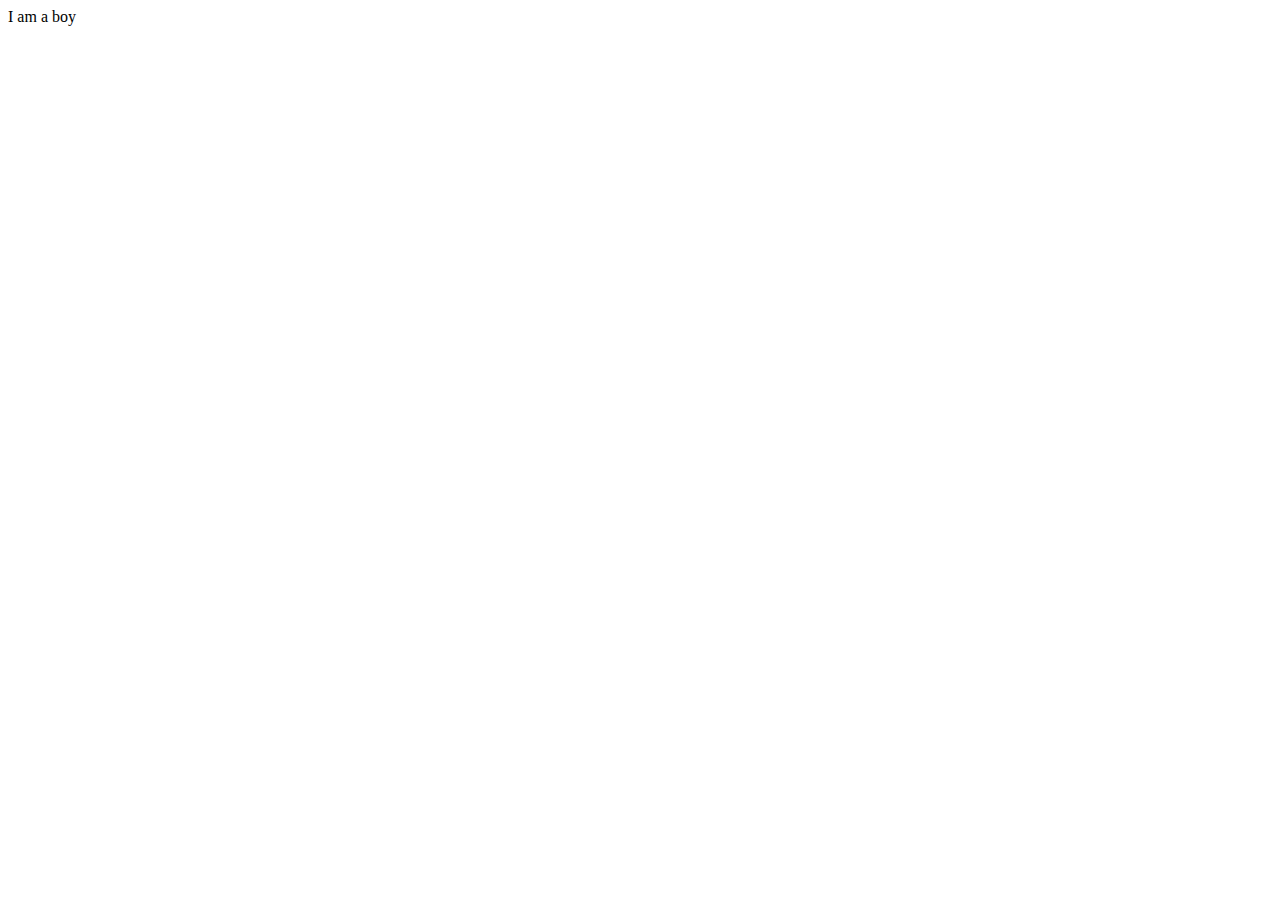
==== index.html @ 391d3255 "first commit" ====
<!DOCTYPE html>
<html lang="en">
<head>
    <meta charset="UTF-8">
    <meta name="viewport" content="width=device-width, initial-scale=1.0">
    <title>Document</title>
</head>
<body>
    I am a boy
</body>
</html>
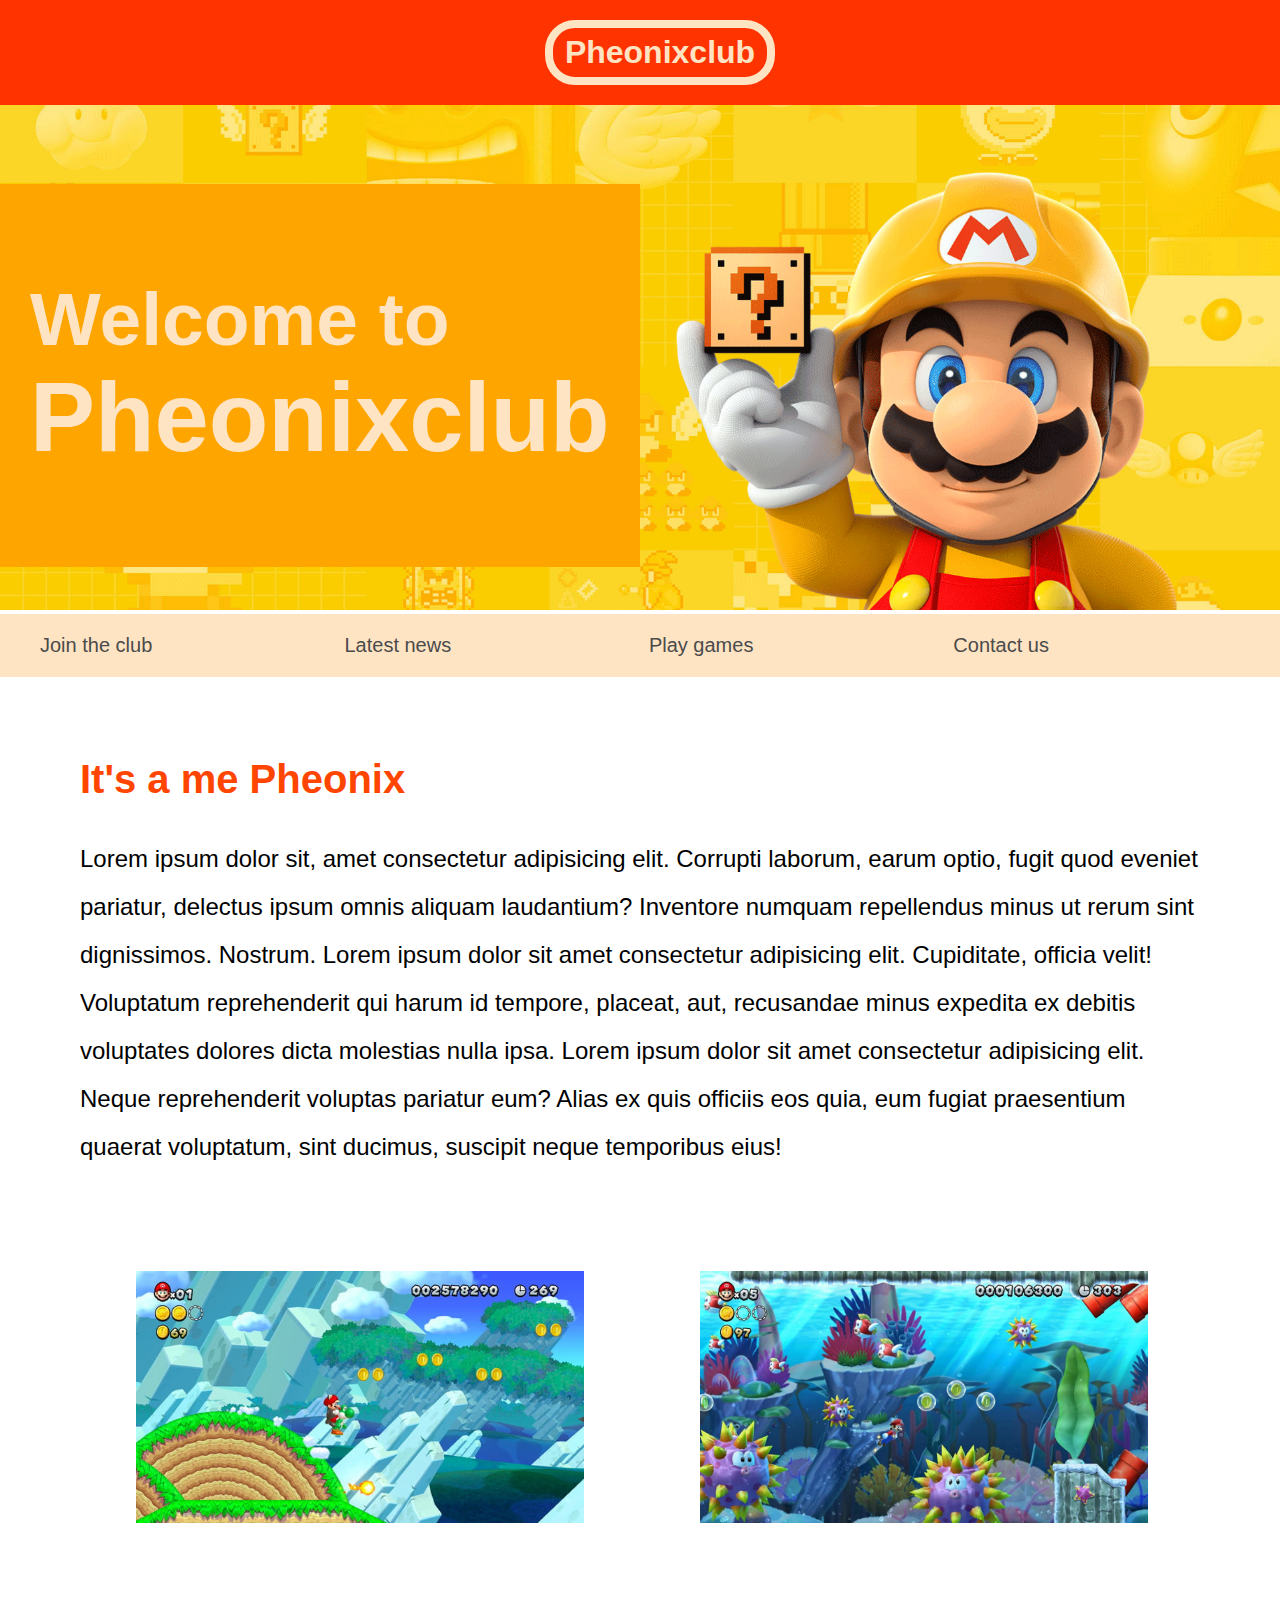
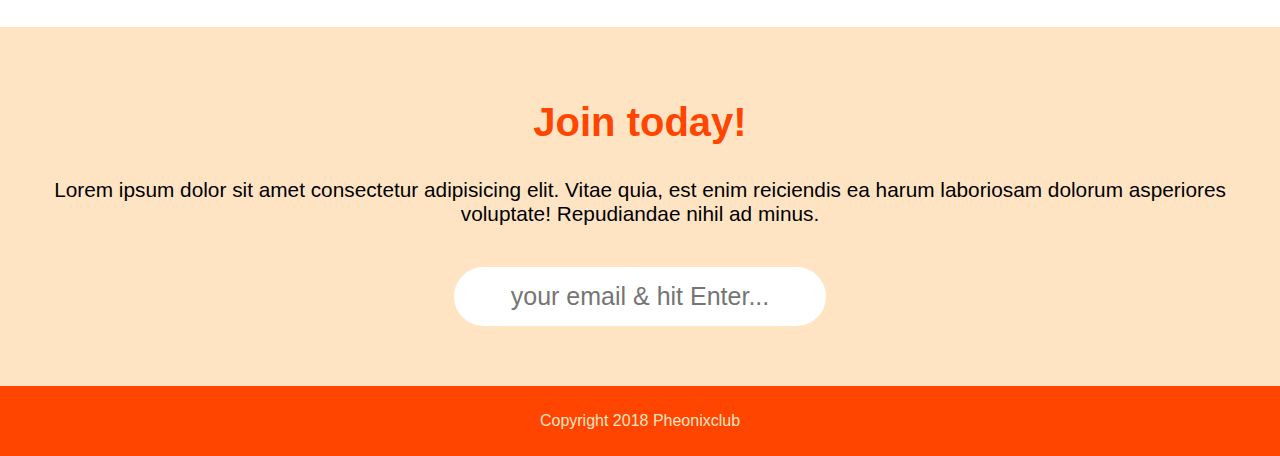
==== commit eb53f1f1: "New project added" ====
--- a/index.html
+++ b/index.html
@@ -1,11 +1,56 @@
 <!DOCTYPE html>
 <html lang="en">
 <head>
+    <link rel="stylesheet" href="style.css">
     <meta charset="UTF-8">
     <meta name="viewport" content="width=device-width, initial-scale=1.0">
-    <title>Document</title>
+    <title>Project 1</title>
 </head>
 <body>
-    I am a boy
+    <header>
+     <h1>Pheonixclub</h1>   
+    </header>
+    <section class="banner">
+        <img src="img\project pic1.png" alt="Pheonixclub welcome banner">
+        <div class="welcome">
+        <h2>Welcome to <br> <span>Pheonixclub</span></h2>
+        </div>
+    </section>
+    <nav>
+        <ul>
+            <li><a href="/join.html" target="_blank">Join the club</a></li>
+            <li><a href="/new.html" target="_blank">Latest news</a></li>
+            <li><a href="/games.html" target="_blank">Play games</a></li>
+            <li><a href="/contact.html" target="_blank">Contact us</a></li>
+        </ul>
+    </nav>
+    <main>
+        <article>
+            <h2>It's a me Pheonix</h2>
+            <p>Lorem ipsum dolor sit, amet consectetur adipisicing elit. Corrupti laborum, earum optio,
+             fugit quod eveniet pariatur, delectus ipsum omnis aliquam laudantium? Inventore numquam 
+             repellendus minus ut rerum sint dignissimos. Nostrum. Lorem ipsum dolor sit amet consectetur 
+             adipisicing elit. Cupiditate, officia velit! Voluptatum reprehenderit qui harum id tempore, 
+             placeat, aut, recusandae minus expedita ex debitis voluptates dolores dicta molestias nulla 
+             ipsa. Lorem ipsum dolor sit amet consectetur adipisicing elit. Neque reprehenderit voluptas 
+             pariatur eum? Alias ex quis officiis eos quia, eum fugiat praesentium quaerat voluptatum, 
+             sint ducimus, suscipit neque temporibus eius!</p>
+        </article>
+        <ul class="images">
+            <li><img src="img\project pic2.png" alt="Pheonixclub phase 1"></li>
+            <li><img src="img\project pic3.png" alt="Pheonixclub phase 2"></li>
+        </ul>
+    </main>
+    <section class="join">
+        <h2>Join today!</h2>
+        <p>Lorem ipsum dolor sit amet consectetur adipisicing elit. Vitae quia, est enim reiciendis ea 
+         harum laboriosam dolorum asperiores voluptate! Repudiandae nihil ad minus.</p>
+         <form>
+            <input type="email" name="email" placeholder="your email & hit Enter..." required>
+         </form>
+    </section>
+    <footer>
+        <p class="copyright">Copyright 2018 Pheonixclub</p>
+    </footer>
 </body>
 </html>--- a/style.css
+++ b/style.css
@@ -0,0 +1,118 @@
+body, ul, li, h1, h2 a{
+    margin: 0;
+    padding: 0;
+    font-family: arial;
+}
+header{
+    background-color: #ff3300;
+    padding: 20px;
+    text-align: center;
+    width: 100%;
+    position: fixed;
+    z-index: 1;
+    top: 0;
+    left: 0;   
+}
+header h1{
+    color: bisque;
+    border: 8px solid bisque;
+    padding: 6px 12px;
+    display: inline-block;
+    border-radius: 30px;
+}
+.banner{
+    position: relative;
+}
+.banner img{
+    max-width: 100%;
+}
+.banner .welcome{
+    background-color: orange;
+    color: bisque;
+    padding: 30px;
+    position: absolute;
+    top: 30%;
+    left: 0;
+}
+.banner h2{
+    font-size: 75px;
+}
+.banner h2 span{
+    font-size: 1.3em;
+}
+nav{
+    background-color: bisque;
+    padding: 20px;
+    position: sticky;
+    top: 105px;
+}
+nav ul{
+    white-space: nowrap;
+    max-width: 1200px;
+    margin: 0 auto;
+}
+nav li{
+    width: 25%;
+    display: inline-block;
+    font-size: 20px;
+}
+nav li a{
+    text-decoration: none;
+    color: #4b4b4b;
+}
+main{
+    max-width: 100%;
+    width: 1200px;
+    margin: 80px auto;
+    padding: 0 40px;
+    box-sizing: border-box;    
+}
+article h2{
+    color: orangered;
+    font-size: 40px;
+}
+article p{
+    line-height: 2em;
+    color: black;
+    font-size: 1.5em;
+}
+.images{
+    text-align: center;
+    margin: 80px 0;
+    white-space: nowrap;
+}
+.images li{
+    display: inline-block;
+    width: 40%;
+    margin: 20px 5%;  
+}
+.images li img{
+    max-width: 100%;
+}
+.join{
+    background-color: bisque;
+    text-align: center;
+    padding: 40px;
+    color: black;
+}
+.join h2{
+    color: orangered;
+    font-size: 2.5em;
+}
+.join p{
+    font-size: 1.3em;
+}
+form input{
+    margin: 20px 0;
+    padding: 10px 20px;
+    font-size: 25px;
+    border-radius: 30px;
+    border: 5px solid white;
+    text-align: center;
+}
+footer{
+    background-color: orangered;
+    color: bisque;
+    padding: 10px;
+    text-align: center;
+}   
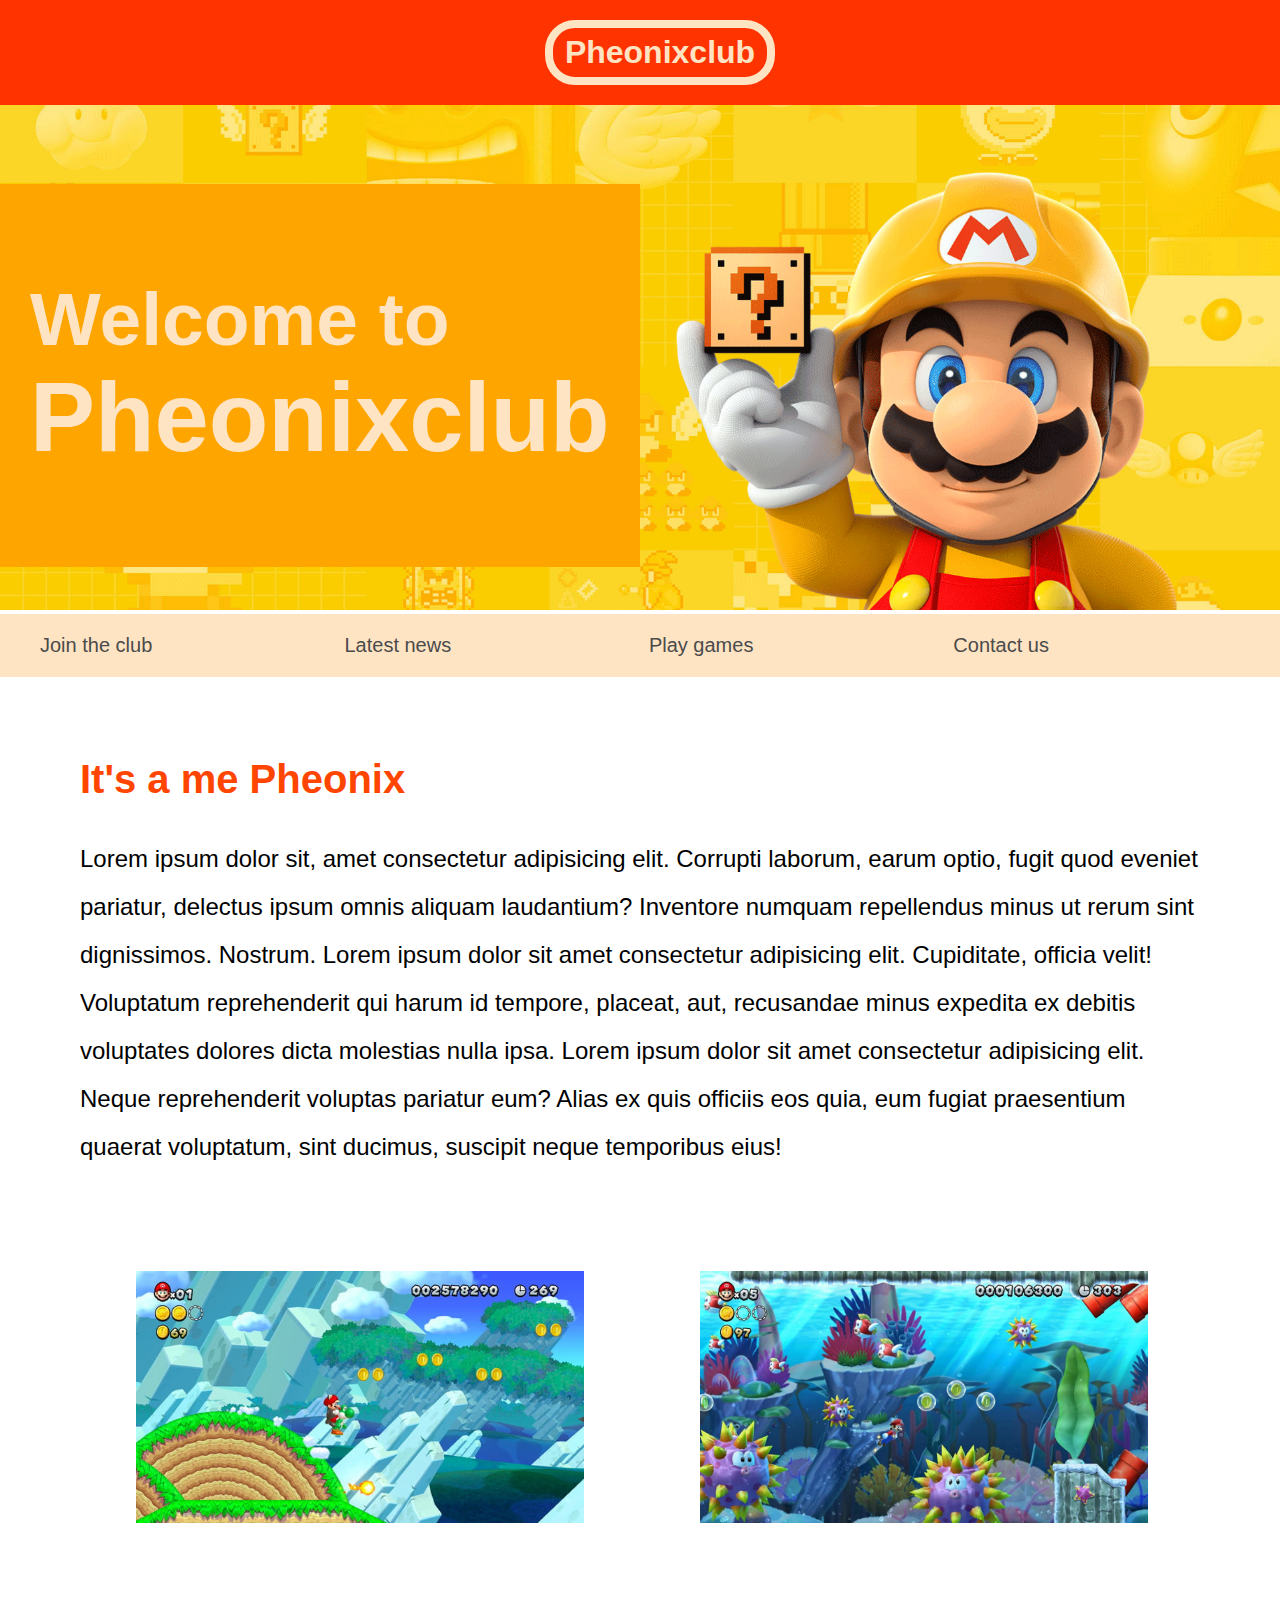
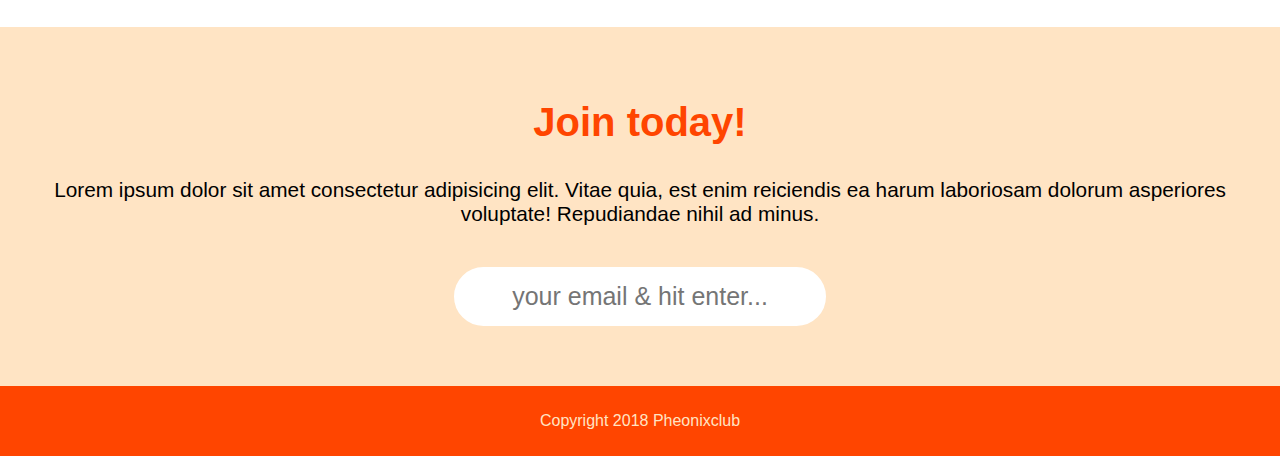
==== commit 40807ee7: "New project added" ====
--- a/index.html
+++ b/index.html
@@ -1,6 +1,7 @@
 <!DOCTYPE html>
 <html lang="en">
 <head>
+    <meta name="viewport" content="width=device-width initial-scale=1.0">
     <link rel="stylesheet" href="style.css">
     <meta charset="UTF-8">
     <meta name="viewport" content="width=device-width, initial-scale=1.0">
@@ -46,7 +47,7 @@
         <p>Lorem ipsum dolor sit amet consectetur adipisicing elit. Vitae quia, est enim reiciendis ea 
          harum laboriosam dolorum asperiores voluptate! Repudiandae nihil ad minus.</p>
          <form>
-            <input type="email" name="email" placeholder="your email & hit Enter..." required>
+            <input type="email" name="email" placeholder="your email & hit enter..." required>
          </form>
     </section>
     <footer>
